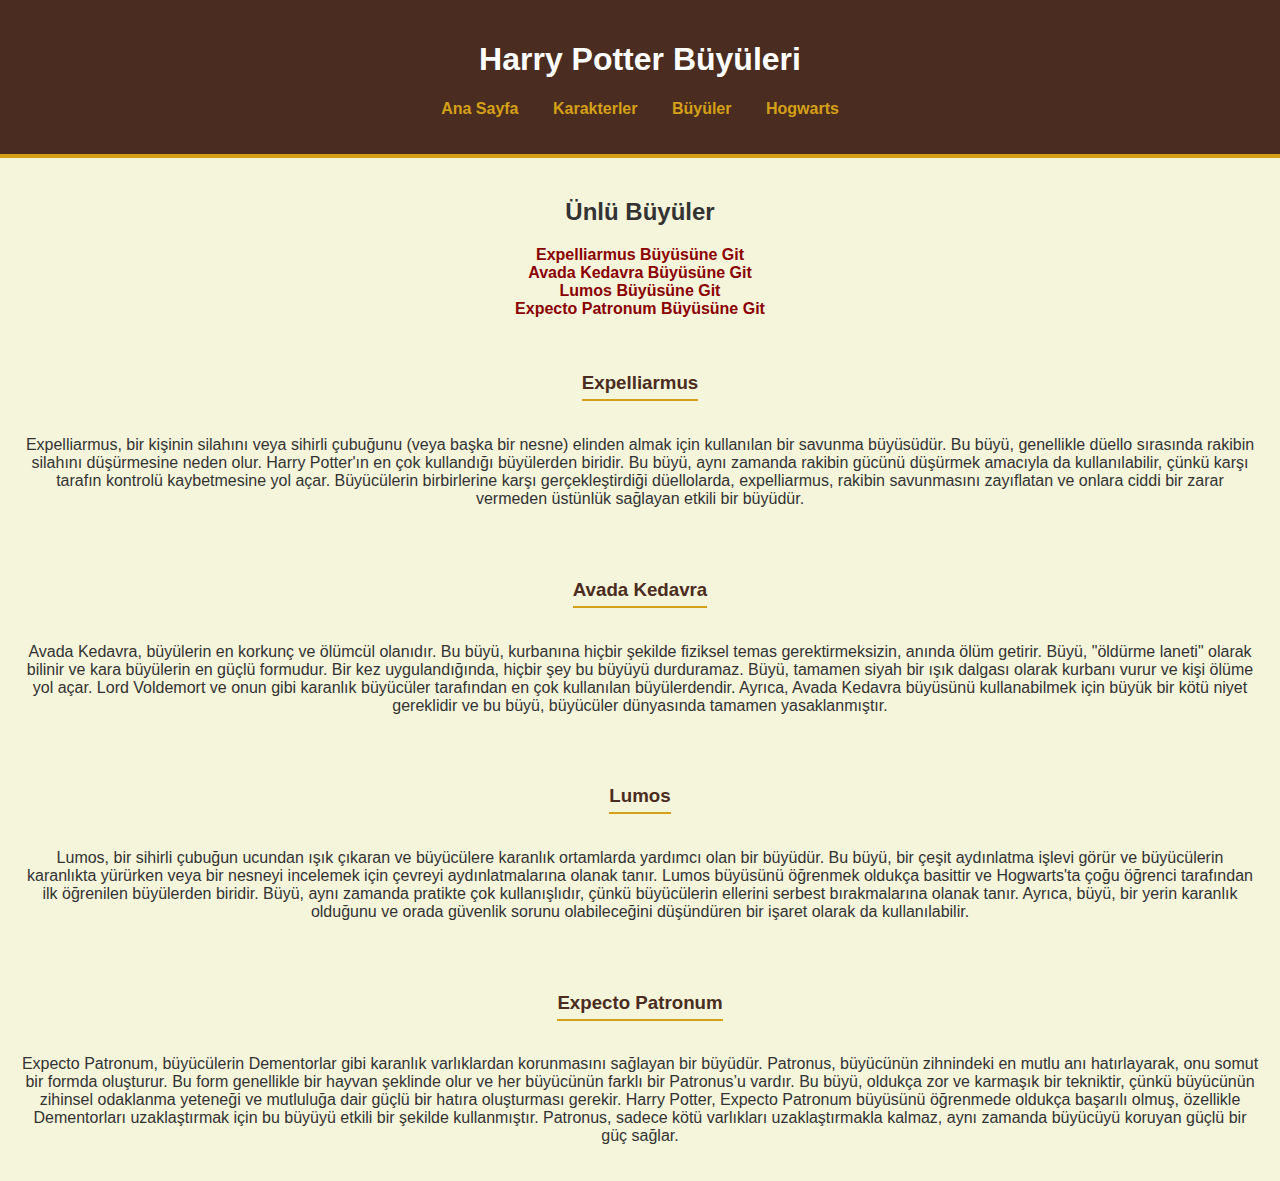
==== buyuler.html @ 89259be9 "Add files via upload" ====
<!DOCTYPE html>
<html lang="en">
<head>
    <meta charset="UTF-8">
    <meta name="viewport" content="width=device-width, initial-scale=1.0">
    <title>Büyüler</title>
    <link rel="stylesheet" href="stil.css">
</head>
<body>
    <header>
        <h1>Harry Potter Büyüleri</h1>
        <nav>
            <ul>
                <li><a href="index.html">Ana Sayfa</a></li>
                <li><a href="karakterler.html">Karakterler</a></li>
                <li><a href="buyuler.html">Büyüler</a></li>
                <li><a href="hogwarts.html">Hogwarts</a></li>
            </ul>
        </nav>
    </header>
    <main>
        <h2>Ünlü Büyüler</h2>
        
        <a href="#expelliarmus">Expelliarmus Büyüsüne Git</a>
        <br>
        <a href="#avada-kedavra">Avada Kedavra Büyüsüne Git</a>
        <br>
        <a href="#lumos">Lumos Büyüsüne Git</a>
        <br>
        <a href="#expecto-patronum">Expecto Patronum Büyüsüne Git</a>
        <br><br><br>

        <h3 id="expelliarmus">Expelliarmus</h3>
        <p>Expelliarmus, bir kişinin silahını veya sihirli çubuğunu (veya başka bir nesne) elinden almak için kullanılan bir savunma büyüsüdür. Bu büyü, genellikle düello sırasında rakibin silahını düşürmesine neden olur. Harry Potter'ın en çok kullandığı büyülerden biridir. Bu büyü, aynı zamanda rakibin gücünü düşürmek amacıyla da kullanılabilir, çünkü karşı tarafın kontrolü kaybetmesine yol açar. Büyücülerin birbirlerine karşı gerçekleştirdiği düellolarda, expelliarmus, rakibin savunmasını zayıflatan ve onlara ciddi bir zarar vermeden üstünlük sağlayan etkili bir büyüdür.</p>
        <br><br>

        <h3 id="avada-kedavra">Avada Kedavra</h3>
        <p>Avada Kedavra, büyülerin en korkunç ve ölümcül olanıdır. Bu büyü, kurbanına hiçbir şekilde fiziksel temas gerektirmeksizin, anında ölüm getirir. Büyü, "öldürme laneti" olarak bilinir ve kara büyülerin en güçlü formudur. Bir kez uygulandığında, hiçbir şey bu büyüyü durduramaz. Büyü, tamamen siyah bir ışık dalgası olarak kurbanı vurur ve kişi ölüme yol açar. Lord Voldemort ve onun gibi karanlık büyücüler tarafından en çok kullanılan büyülerdendir. Ayrıca, Avada Kedavra büyüsünü kullanabilmek için büyük bir kötü niyet gereklidir ve bu büyü, büyücüler dünyasında tamamen yasaklanmıştır.</p>
        <br><br>

        <h3 id="lumos">Lumos</h3>
        <p>Lumos, bir sihirli çubuğun ucundan ışık çıkaran ve büyücülere karanlık ortamlarda yardımcı olan bir büyüdür. Bu büyü, bir çeşit aydınlatma işlevi görür ve büyücülerin karanlıkta yürürken veya bir nesneyi incelemek için çevreyi aydınlatmalarına olanak tanır. Lumos büyüsünü öğrenmek oldukça basittir ve Hogwarts'ta çoğu öğrenci tarafından ilk öğrenilen büyülerden biridir. Büyü, aynı zamanda pratikte çok kullanışlıdır, çünkü büyücülerin ellerini serbest bırakmalarına olanak tanır. Ayrıca, büyü, bir yerin karanlık olduğunu ve orada güvenlik sorunu olabileceğini düşündüren bir işaret olarak da kullanılabilir.</p>
        <br><br>

        <h3 id="expecto-patronum">Expecto Patronum</h3>
        <p>Expecto Patronum, büyücülerin Dementorlar gibi karanlık varlıklardan korunmasını sağlayan bir büyüdür. Patronus, büyücünün zihnindeki en mutlu anı hatırlayarak, onu somut bir formda oluşturur. Bu form genellikle bir hayvan şeklinde olur ve her büyücünün farklı bir Patronus’u vardır. Bu büyü, oldukça zor ve karmaşık bir tekniktir, çünkü büyücünün zihinsel odaklanma yeteneği ve mutluluğa dair güçlü bir hatıra oluşturması gerekir. Harry Potter, Expecto Patronum büyüsünü öğrenmede oldukça başarılı olmuş, özellikle Dementorları uzaklaştırmak için bu büyüyü etkili bir şekilde kullanmıştır. Patronus, sadece kötü varlıkları uzaklaştırmakla kalmaz, aynı zamanda büyücüyü koruyan güçlü bir güç sağlar.</p>
    </main>
</body>
</html>
---- stil.css ----
body {
    font-family: 'Arial', sans-serif;
    background-color: #f5f5dc; 
    color: #333;
    margin: 0;
    padding: 0;
}


header {
    background-color: #4b2c20; 
    color: white;
    text-align: center;
    padding: 20px;
    border-bottom: 4px solid #d4a017; 
}

nav ul {
    list-style-type: none;
    padding: 0;
    text-align: center;
}

nav ul li {
    display: inline;
    margin: 0 15px;
}

nav ul li a {
    text-decoration: none;
    color: #d4a017;
    font-weight: bold;
    transition: 0.3s;
}

nav ul li a:hover {
    color: white;
}


main {
    padding: 20px;
    text-align: center;
}


a {
    color: #8b0000;
    text-decoration: none;
    font-weight: bold;
}

a:hover {
    text-decoration: underline;
}

h3 {
    color: #4b2c20;
    border-bottom: 2px solid #d4a017;
    padding-bottom: 5px;
    display: inline-block;
}


form {
    background-color: #fff;
    width: 50%;
    margin: 0 auto;
    padding: 20px;
    border-radius: 10px;
    box-shadow: 0 0 10px rgba(0, 0, 0, 0.1);
}

form p {
    margin-bottom: 15px;
}

input, select {
    width: 100%;
    padding: 8px;
    margin-top: 5px;
    border: 1px solid #ccc;
    border-radius: 5px;
}

button {
    background-color: #4b2c20;
    color: white;
    padding: 10px 15px;
    border: none;
    cursor: pointer;
}

button:hover {
    background-color: #d4a017;
}


figure {
    display: inline-block;
    text-align: center;
    margin: 10px;
}

figure img {
    width: 150px;
    height: auto;
    border: 3px solid #d4a017;
    border-radius: 10px;
    transition: transform 0.3s;
}

figure img:hover {
    transform: scale(1.1);
}

figcaption {
    font-weight: bold;
    margin-top: 5px;
}
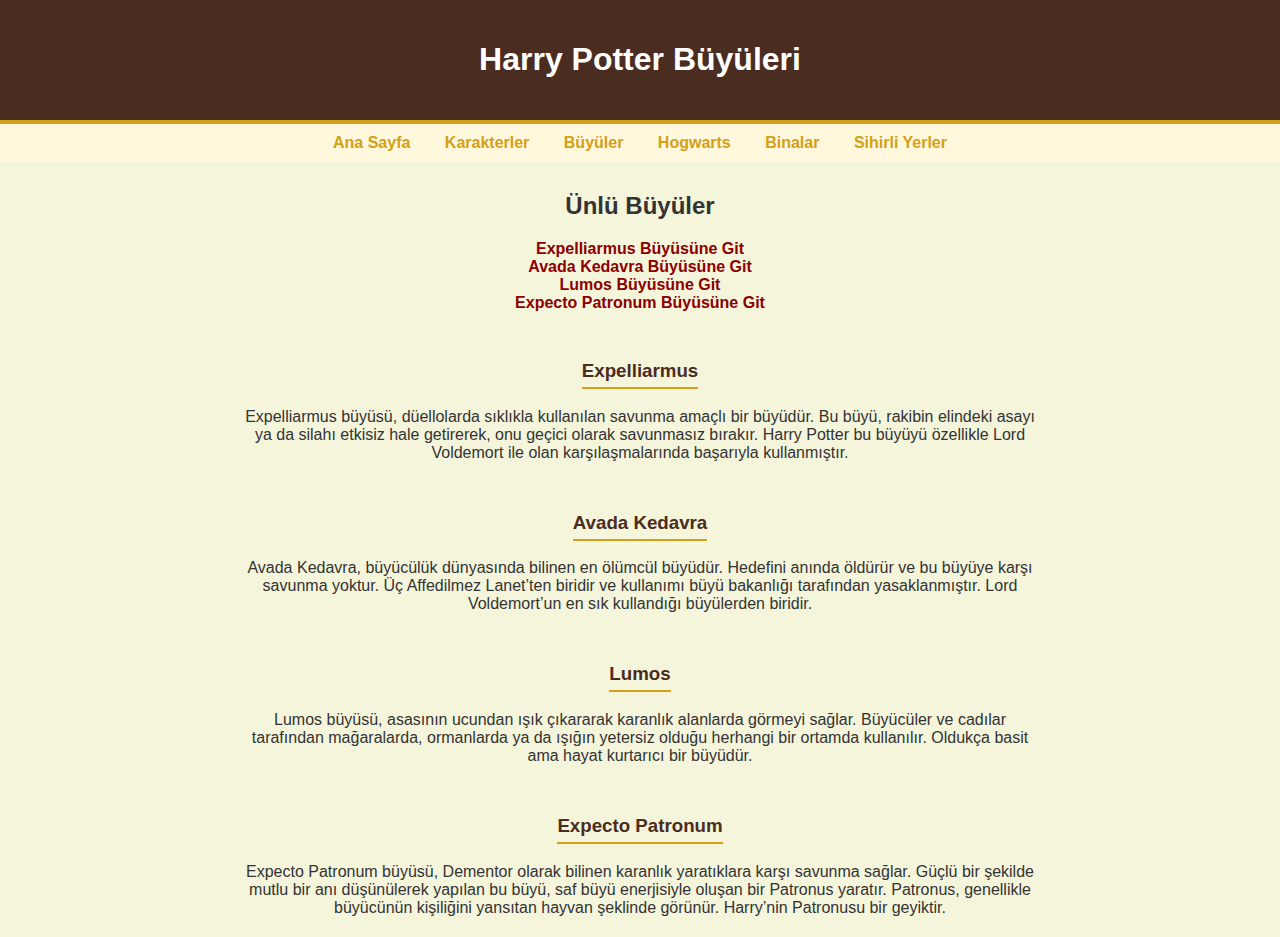
==== commit 3da526b1: "Add files via upload" ====
--- a/buyuler.html
+++ b/buyuler.html
@@ -1,5 +1,5 @@
 <!DOCTYPE html>
-<html lang="en">
+<html lang="tr">
 <head>
     <meta charset="UTF-8">
     <meta name="viewport" content="width=device-width, initial-scale=1.0">
@@ -7,43 +7,37 @@
     <link rel="stylesheet" href="stil.css">
 </head>
 <body>
+
     <header>
         <h1>Harry Potter Büyüleri</h1>
-        <nav>
-            <ul>
-                <li><a href="index.html">Ana Sayfa</a></li>
-                <li><a href="karakterler.html">Karakterler</a></li>
-                <li><a href="buyuler.html">Büyüler</a></li>
-                <li><a href="hogwarts.html">Hogwarts</a></li>
-            </ul>
-        </nav>
     </header>
-    <main>
-        <h2>Ünlü Büyüler</h2>
-        
-        <a href="#expelliarmus">Expelliarmus Büyüsüne Git</a>
-        <br>
-        <a href="#avada-kedavra">Avada Kedavra Büyüsüne Git</a>
-        <br>
-        <a href="#lumos">Lumos Büyüsüne Git</a>
-        <br>
-        <a href="#expecto-patronum">Expecto Patronum Büyüsüne Git</a>
-        <br><br><br>
 
-        <h3 id="expelliarmus">Expelliarmus</h3>
-        <p>Expelliarmus, bir kişinin silahını veya sihirli çubuğunu (veya başka bir nesne) elinden almak için kullanılan bir savunma büyüsüdür. Bu büyü, genellikle düello sırasında rakibin silahını düşürmesine neden olur. Harry Potter'ın en çok kullandığı büyülerden biridir. Bu büyü, aynı zamanda rakibin gücünü düşürmek amacıyla da kullanılabilir, çünkü karşı tarafın kontrolü kaybetmesine yol açar. Büyücülerin birbirlerine karşı gerçekleştirdiği düellolarda, expelliarmus, rakibin savunmasını zayıflatan ve onlara ciddi bir zarar vermeden üstünlük sağlayan etkili bir büyüdür.</p>
-        <br><br>
+    <ul>
+        <li><a href="index.html">Ana Sayfa</a></li>
+        <li><a href="karakterler.html">Karakterler</a></li>
+        <li><a href="buyuler.html">Büyüler</a></li>
+        <li><a href="hogwarts.html">Hogwarts</a></li>
+        <li><a href="binalar.html">Binalar</a></li>
+        <li><a href="yerler.html">Sihirli Yerler</a></li>
+    </ul>
 
-        <h3 id="avada-kedavra">Avada Kedavra</h3>
-        <p>Avada Kedavra, büyülerin en korkunç ve ölümcül olanıdır. Bu büyü, kurbanına hiçbir şekilde fiziksel temas gerektirmeksizin, anında ölüm getirir. Büyü, "öldürme laneti" olarak bilinir ve kara büyülerin en güçlü formudur. Bir kez uygulandığında, hiçbir şey bu büyüyü durduramaz. Büyü, tamamen siyah bir ışık dalgası olarak kurbanı vurur ve kişi ölüme yol açar. Lord Voldemort ve onun gibi karanlık büyücüler tarafından en çok kullanılan büyülerdendir. Ayrıca, Avada Kedavra büyüsünü kullanabilmek için büyük bir kötü niyet gereklidir ve bu büyü, büyücüler dünyasında tamamen yasaklanmıştır.</p>
-        <br><br>
+    <h2>Ünlü Büyüler</h2>
+    <a href="#expelliarmus">Expelliarmus Büyüsüne Git</a><br>
+    <a href="#avada-kedavra">Avada Kedavra Büyüsüne Git</a><br>
+    <a href="#lumos">Lumos Büyüsüne Git</a><br>
+    <a href="#expecto-patronum">Expecto Patronum Büyüsüne Git</a><br><br>
 
-        <h3 id="lumos">Lumos</h3>
-        <p>Lumos, bir sihirli çubuğun ucundan ışık çıkaran ve büyücülere karanlık ortamlarda yardımcı olan bir büyüdür. Bu büyü, bir çeşit aydınlatma işlevi görür ve büyücülerin karanlıkta yürürken veya bir nesneyi incelemek için çevreyi aydınlatmalarına olanak tanır. Lumos büyüsünü öğrenmek oldukça basittir ve Hogwarts'ta çoğu öğrenci tarafından ilk öğrenilen büyülerden biridir. Büyü, aynı zamanda pratikte çok kullanışlıdır, çünkü büyücülerin ellerini serbest bırakmalarına olanak tanır. Ayrıca, büyü, bir yerin karanlık olduğunu ve orada güvenlik sorunu olabileceğini düşündüren bir işaret olarak da kullanılabilir.</p>
-        <br><br>
+    <h3 id="expelliarmus">Expelliarmus</h3>
+    <p>Expelliarmus büyüsü, düellolarda sıklıkla kullanılan savunma amaçlı bir büyüdür. Bu büyü, rakibin elindeki asayı ya da silahı etkisiz hale getirerek, onu geçici olarak savunmasız bırakır. Harry Potter bu büyüyü özellikle Lord Voldemort ile olan karşılaşmalarında başarıyla kullanmıştır.</p>
 
-        <h3 id="expecto-patronum">Expecto Patronum</h3>
-        <p>Expecto Patronum, büyücülerin Dementorlar gibi karanlık varlıklardan korunmasını sağlayan bir büyüdür. Patronus, büyücünün zihnindeki en mutlu anı hatırlayarak, onu somut bir formda oluşturur. Bu form genellikle bir hayvan şeklinde olur ve her büyücünün farklı bir Patronus’u vardır. Bu büyü, oldukça zor ve karmaşık bir tekniktir, çünkü büyücünün zihinsel odaklanma yeteneği ve mutluluğa dair güçlü bir hatıra oluşturması gerekir. Harry Potter, Expecto Patronum büyüsünü öğrenmede oldukça başarılı olmuş, özellikle Dementorları uzaklaştırmak için bu büyüyü etkili bir şekilde kullanmıştır. Patronus, sadece kötü varlıkları uzaklaştırmakla kalmaz, aynı zamanda büyücüyü koruyan güçlü bir güç sağlar.</p>
-    </main>
+    <h3 id="avada-kedavra">Avada Kedavra</h3>
+    <p>Avada Kedavra, büyücülük dünyasında bilinen en ölümcül büyüdür. Hedefini anında öldürür ve bu büyüye karşı savunma yoktur. Üç Affedilmez Lanet’ten biridir ve kullanımı büyü bakanlığı tarafından yasaklanmıştır. Lord Voldemort’un en sık kullandığı büyülerden biridir.</p>
+
+    <h3 id="lumos">Lumos</h3>
+    <p>Lumos büyüsü, asasının ucundan ışık çıkararak karanlık alanlarda görmeyi sağlar. Büyücüler ve cadılar tarafından mağaralarda, ormanlarda ya da ışığın yetersiz olduğu herhangi bir ortamda kullanılır. Oldukça basit ama hayat kurtarıcı bir büyüdür.</p>
+
+    <h3 id="expecto-patronum">Expecto Patronum</h3>
+    <p>Expecto Patronum büyüsü, Dementor olarak bilinen karanlık yaratıklara karşı savunma sağlar. Güçlü bir şekilde mutlu bir anı düşünülerek yapılan bu büyü, saf büyü enerjisiyle oluşan bir Patronus yaratır. Patronus, genellikle büyücünün kişiliğini yansıtan hayvan şeklinde görünür. Harry’nin Patronusu bir geyiktir.</p>
+
 </body>
 </html>
--- a/stil.css
+++ b/stil.css
@@ -4,8 +4,8 @@
     color: #333;
     margin: 0;
     padding: 0;
+    text-align: center;
 }
-
 
 header {
     background-color: #4b2c20; 
@@ -15,34 +15,29 @@
     border-bottom: 4px solid #d4a017; 
 }
 
-nav ul {
+ul {
     list-style-type: none;
-    padding: 0;
+    padding: 10px 0;
     text-align: center;
+    background-color: #fff8dc;
+    margin: 0;
 }
 
-nav ul li {
+ul li {
     display: inline;
     margin: 0 15px;
 }
 
-nav ul li a {
+ul li a {
     text-decoration: none;
     color: #d4a017;
     font-weight: bold;
     transition: 0.3s;
 }
 
-nav ul li a:hover {
-    color: white;
+ul li a:hover {
+    color: #4b2c20;
 }
-
-
-main {
-    padding: 20px;
-    text-align: center;
-}
-
 
 a {
     color: #8b0000;
@@ -54,6 +49,10 @@
     text-decoration: underline;
 }
 
+h2, h3 {
+    margin-top: 30px;
+}
+
 h3 {
     color: #4b2c20;
     border-bottom: 2px solid #d4a017;
@@ -62,10 +61,26 @@
 }
 
 
+p {
+    max-width: 800px;
+    margin: 0 auto 20px;
+}
+
+
+table {
+    margin: 0 auto 30px;
+    border-collapse: collapse;
+}
+
+table th, table td {
+    padding: 10px;
+}
+
+
 form {
     background-color: #fff;
     width: 50%;
-    margin: 0 auto;
+    margin: 20px auto;
     padding: 20px;
     border-radius: 10px;
     box-shadow: 0 0 10px rgba(0, 0, 0, 0.1);
@@ -96,25 +111,20 @@
 }
 
 
-figure {
-    display: inline-block;
-    text-align: center;
-    margin: 10px;
+img {
+    display: block;
+    margin: 0 auto;
+    border: 3px solid #d4a017;
+    border-radius: 10px;
+    width: 400px;
+    height: auto;
 }
 
-figure img {
-    width: 150px;
-    height: auto;
-    border: 3px solid #d4a017;
-    border-radius: 10px;
-    transition: transform 0.3s;
+.image-container {
+    margin-bottom: 30px;
 }
 
-figure img:hover {
-    transform: scale(1.1);
+.image-container p {
+    margin-top: 10px;
+    font-weight: bold;
 }
-
-figcaption {
-    font-weight: bold;
-    margin-top: 5px;
-}
